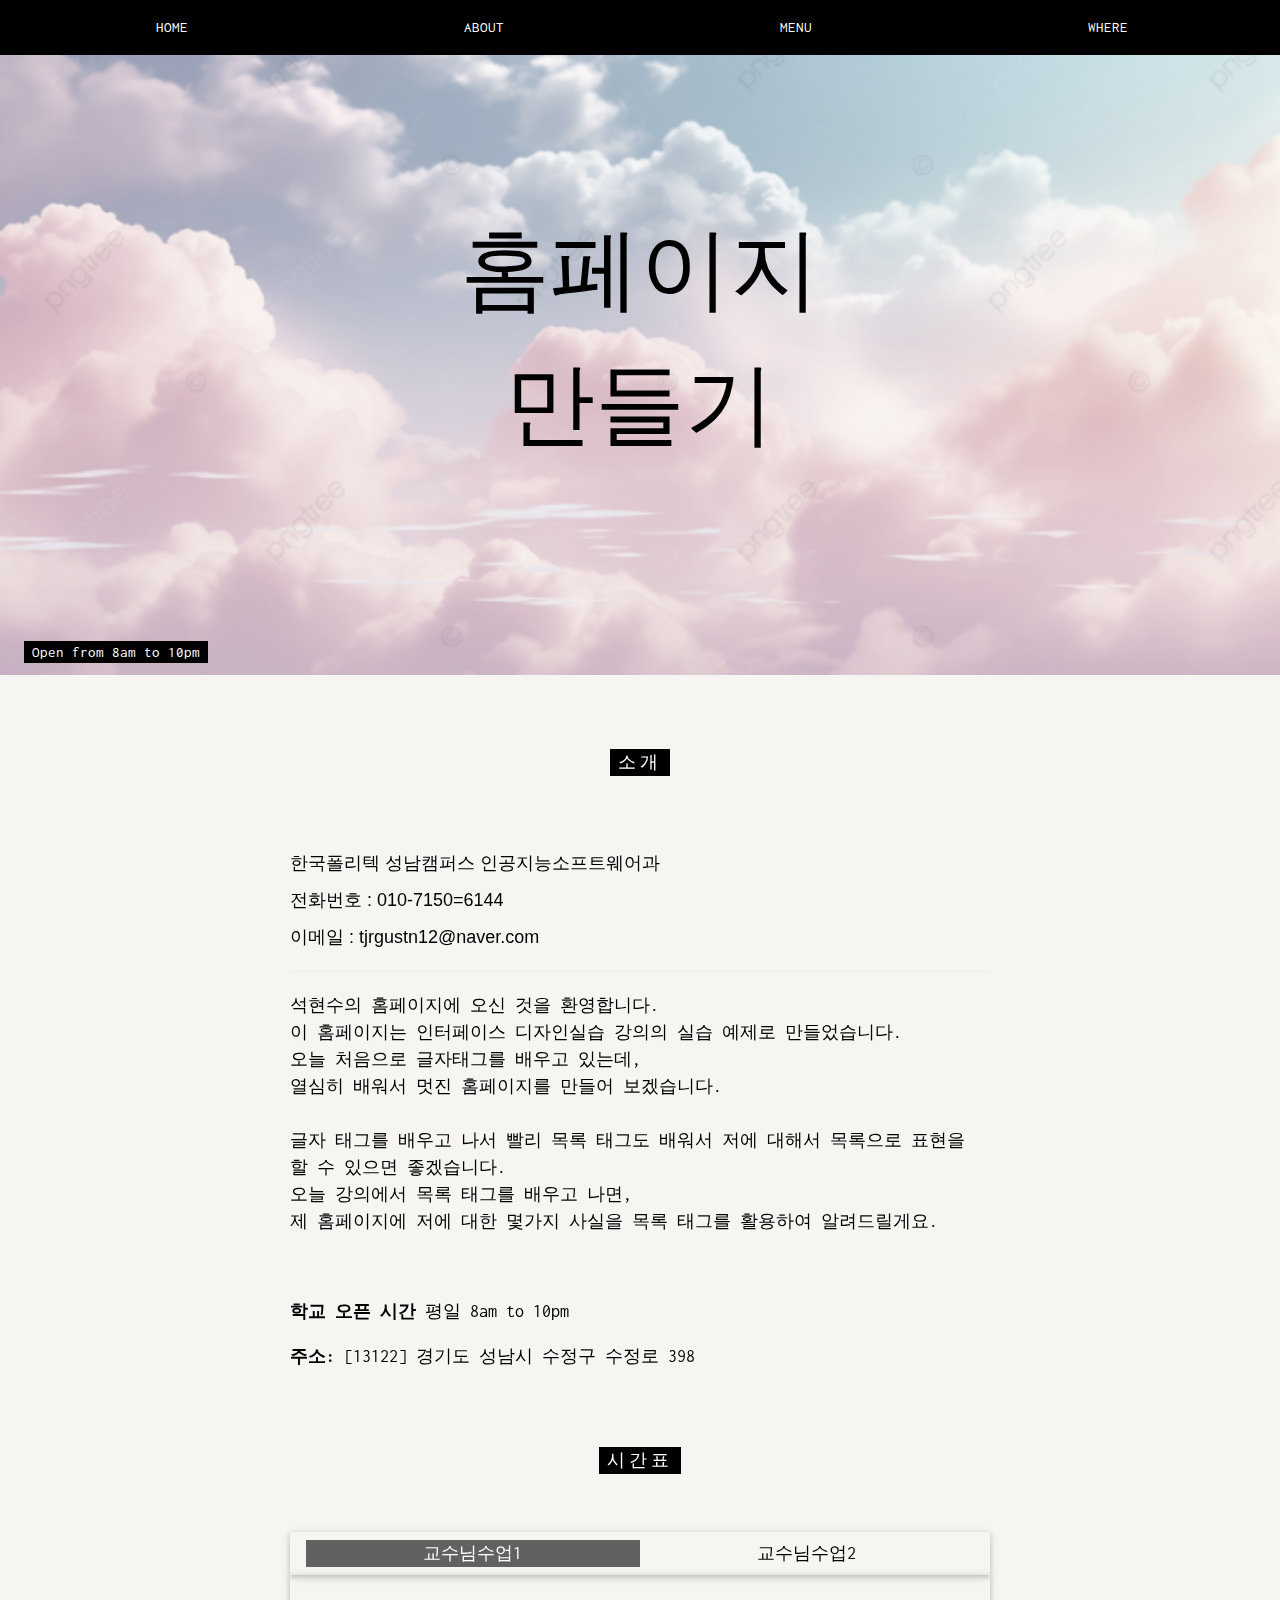
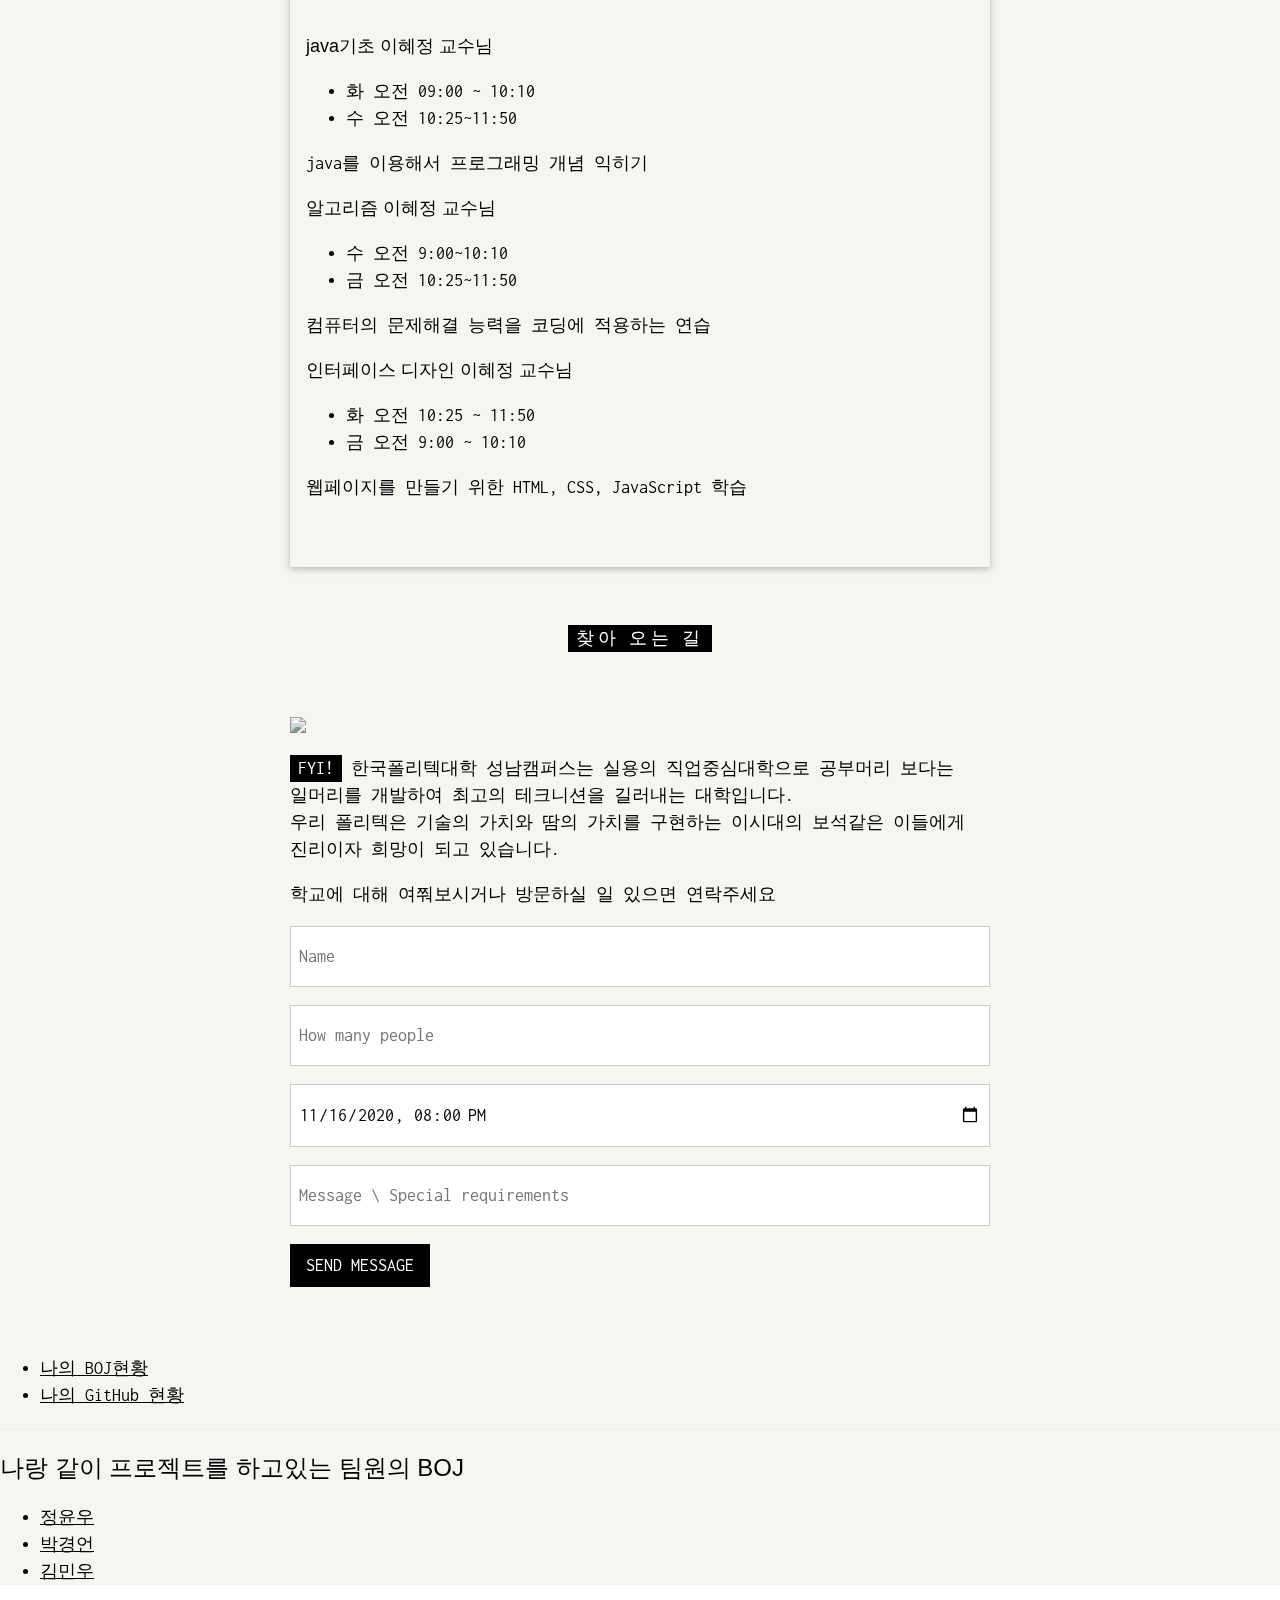
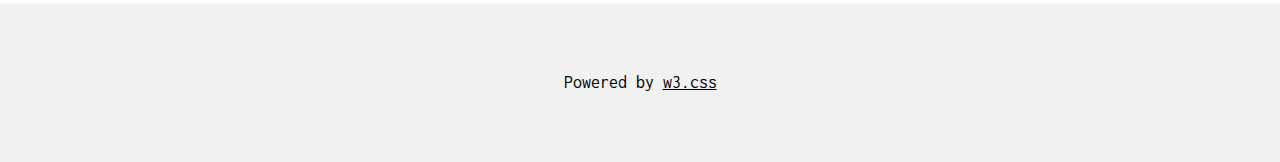
==== tem.html @ 66353719 "Add files via upload" ====
<!DOCTYPE html>
<html>
<head>
<title>W3.CSS Template</title>
<meta charset="UTF-8">
<meta name="viewport" content="width=device-width, initial-scale=1">
<link rel="stylesheet" href="https://www.w3schools.com/w3css/4/w3.css">
<link rel="stylesheet" href="https://fonts.googleapis.com/css?family=Inconsolata">
<link rel="stylesheet" href="homepage01.css">
<style>
body, html {
  height: 100%;
  font-family: "Inconsolata", sans-serif;
}

.bgimg {
  background-position: center;
  background-size: cover;
  background-image: url("image03.png");
  min-height: 75%;
}

.menu {
  display: none;
}
</style>
</head>
<body>

<!-- Links (sit on top) -->
<div class="w3-top">
  <div class="w3-row w3-padding w3-black">
    <div class="w3-col s3">
      <a href="#" class="w3-button w3-block w3-black">HOME</a>
    </div>
    <div class="w3-col s3">
      <a href="#about" class="w3-button w3-block w3-black">ABOUT</a>
    </div>
    <div class="w3-col s3">
      <a href="#menu" class="w3-button w3-block w3-black">MENU</a>
    </div>
    <div class="w3-col s3">
      <a href="#where" class="w3-button w3-block w3-black">WHERE</a>
    </div>
  </div>
</div>

<!-- Header with image -->
<header class="bgimg w3-display-container w3-grayscale-min" id="home">
  <div class="w3-display-bottomleft w3-center w3-padding-large w3-hide-small">
    <span class="w3-tag">Open from 8am to 10pm</span>
  </div>
  <div class="w3-display-middle w3-center">
    <span class="w3-text-black" style="font-size:90px">홈페이지<br>만들기</span>
  </div>
  <div class="w3-display-bottomright w3-center w3-padding-large">
  </div>
</header>

<!-- Add a background color and large text to the whole page -->
<div class="w3-sand w3-grayscale w3-large">

<!-- About Container -->
<div class="w3-container" id="about">
  <div class="w3-content" style="max-width:700px">
    <h5 class="w3-center w3-padding-64"><span class="w3-tag w3-wide">소개
    </span></h5>
    <h5>
        한국폴리텍 성남캠퍼스 인공지능소프트웨어과
    </h5>
    <h5>
        전화번호 : 010-7150=6144
    </h5>
    <h5>
        이메일 : tjrgustn12@naver.com
    </h5>
    <hr>
    <p>

        석현수의 홈페이지에 오신 것을 환영합니다. <br>이 홈페이지는 인터페이스 디자인실습 강의의 실습 예제로 만들었습니다.
        <br>오늘 처음으로 글자태그를 배우고 있는데, <br>열심히 배워서 멋진 홈페이지를 만들어 보겠습니다.<br>
        <br>

        글자 태그를 배우고 나서 빨리 목록 태그도 배워서 저에 대해서 목록으로 표현을 할 수 있으면 좋겠습니다. <br>
        오늘 강의에서 목록 태그를 배우고 나면,<br> 제 홈페이지에 저에 대한 몇가지 사실을 목록 태그를 활용하여 알려드릴게요.
    </p>
    <img style="width:100%;max-width:1000px" class="w3-margin-top">
    <p><strong>학교 오픈 시간</strong> 평일 8am to 10pm  </p>
    <p><strong>주소:</strong> [13122] 경기도 성남시 수정구 수정로 398</p>
  </div>
</div>

<!-- Menu Container -->
<div class="w3-container" id="menu">
  <div class="w3-content" style="max-width:700px">
 
    <h5 class="w3-center w3-padding-48"><span class="w3-tag w3-wide">시간표</span></h5>
  
    <div class="w3-row w3-center w3-card w3-padding">
      <a href="javascript:void(0)" onclick="openMenu(event, 'Eat');" id="myLink">
        <div class="w3-col s6 tablink">교수님수업1</div>
      </a>
      <a href="javascript:void(0)" onclick="openMenu(event, 'Drinks');">
        <div class="w3-col s6 tablink">교수님수업2</div>
      </a>
    </div>

    <div id="Eat" class="w3-container menu w3-padding-48 w3-card">
      <h5>java기초 이혜정 교수님</h5>
      <ul>
        <li> 화 오전 09:00 ~ 10:10</li>
        <li> 수 오전 10:25~11:50</li>
    </ul>
        java를 이용해서 프로그래밍 개념 익히기
    </td>
    <p>

      <h5>알고리즘 이혜정 교수님</h5>
      <ul>
        <li>수 오전 9:00~10:10</li>
        <li>금 오전 10:25~11:50</li>
    </ul>
        컴퓨터의 문제해결 능력을 코딩에 적용하는 연습
    </td>

    <p>
    
      <h5>인터페이스 디자인 이혜정 교수님</h5>
      <ul>
                            <li>화 오전 10:25 ~ 11:50</li>
                            <li>금 오전 9:00 ~ 10:10</li>
                        </ul>
                        
                        웹페이지를 만들기 위한 HTML, CSS, JavaScript 학습
                    </td>
                    <p>
    
    </div>

    <div id="Drinks" class="w3-container menu w3-padding-48 w3-card">
      <h5>기초통계 이효재 교수님</h5>
      <ul>
        <li>월 오전 9:00~11:50</li>
    </ul>
    <td>R 프로그래밍을 통한 기본 통계 학습</td>
    <p>
      <h5>발명과창업 이효재 교수님</h5>
      <ul>
        <li>수 오후 12:50~2:40</li>
    </ul>
    <td>ICT맨토링과 프로젝트 통한 수업</td>
    <p>

      <h5>데이터베이스 팽성권 교수님</h5>
      <ul>
        <li>화 오후12:50~3:40</li>
    </ul>
    <td>oracle 프로그램을 통해 데이터베이스 학습</td>
    <p>
    
      <h5>컴퓨터구조(+운영체제) 김형오 교수님</h5>
      <ul>
        <li>목 오전9:00~11:50</li>
    </ul>
    <td>컴퓨터 구조의 학습과 운영체제 학습</td>
    <p>
      <h5>산업안전관리(정보보안) 이현순 교수님</h5>
      <ul>
        <li>목 오후12:50~2:40</li>
    </ul>
    <td>정보보안에 관련한 전반적인 내용 학습</td>
    <p>

    <h5>교양 영어</h5>
    <ul>
         <li>수 오후2:50~4:40</li>
         </ul>
         <td>영어표현법</td>

</div> 
  </div>
</div>

<!-- Contact/Area Container -->
<div class="w3-container" id="where" style="padding-bottom:32px;">
  <div class="w3-content" style="max-width:700px">
    <h5 class="w3-center w3-padding-48"><span class="w3-tag w3-wide">찾아 오는 길 </span></h5>
    <img src="image.png" class="w3-image" style="width:100%">
    <p><span class="w3-tag">FYI!</span> 한국폴리텍대학 성남캠퍼스는 실용의 직업중심대학으로 공부머리 보다는 <br>일머리를 개발하여 최고의 테크니션을 길러내는 대학입니다. <br>
         우리 폴리텍은 기술의 가치와 땀의 가치를 구현하는 이시대의 보석같은 이들에게 진리이자 희망이 되고 있습니다.</p>
    <p>학교에 대해 여쭤보시거나 방문하실 일 있으면 연락주세요</p>
    <form action="/action_page.php" target="_blank">
      <p><input class="w3-input w3-padding-16 w3-border" type="text" placeholder="Name" required name="Name"></p>
      <p><input class="w3-input w3-padding-16 w3-border" type="number" placeholder="How many people" required name="People"></p>
      <p><input class="w3-input w3-padding-16 w3-border" type="datetime-local" placeholder="Date and time" required name="date" value="2020-11-16T20:00"></p>
      <p><input class="w3-input w3-padding-16 w3-border" type="text" placeholder="Message \ Special requirements" required name="Message"></p>
      <p><button class="w3-button w3-black" type="submit">SEND MESSAGE</button></p>
    </form>
  </div>
</div>

<div id="project">
    <ul>
        <li><a href="https://www.acmicpc.net/group/workbook/19274" target="_blank" title="나의 BOJ현황">
            나의 BOJ현황</a></li>
        <li><a href="https://github.com/D24gustn/D24gustn.github.io" target="_blank" title="나의 GitHub현황">나의 GitHub 현황</a></li>
    </ul>

    <hr>

    <h3>나랑 같이 프로젝트를 하고있는 팀원의 BOJ</h3>
    <ul>
        <li><a href="https://www.acmicpc.net/user/ch830ok" target="_blank" title="팀원의 BOJ현황">정윤우</a></li>
        <li><a href="https://www.acmicpc.net/user/andwave" target="_blank" title="팀원의 BOJ현황">박경언</a></li>
        <li><a href="https://www.acmicpc.net/user/alsdn9145" target="_blank" title="팀원의 BOJ현황">김민우</a></li>
    </ul>
</div>

<!-- End page content -->
</div>

<!-- Footer -->
<footer class="w3-center w3-light-grey w3-padding-48 w3-large">
  <p>Powered by <a href="https://www.w3schools.com/w3css/default.asp" title="W3.CSS" target="_blank" class="w3-hover-text-green">w3.css</a></p>
</footer>


<script>
// Tabbed Menu
function openMenu(evt, menuName) {
  var i, x, tablinks;
  x = document.getElementsByClassName("menu");
  for (i = 0; i < x.length; i++) {
    x[i].style.display = "none";
  }
  tablinks = document.getElementsByClassName("tablink");
  for (i = 0; i < x.length; i++) {
    tablinks[i].className = tablinks[i].className.replace(" w3-dark-grey", "");
  }
  document.getElementById(menuName).style.display = "block";
  evt.currentTarget.firstElementChild.className += " w3-dark-grey";
}
document.getElementById("myLink").click();
</script>

</body>
</html>
---- homepage01.css ----
@media screen and (min-width:960px){
    .container{
        display: grid;
        background-color: lightblue;
        grid-template-columns:auto auto auto;
        grid-template-rows: 10% 10% auto;
        
        grid-template-areas: 
        "header header header"
        "nav nav nav"
        "intro study project";
    }
    header{
        text-align: center;
        grid-area: header;
    }
    nav{
        text-align: center;
        grid-area: nav;

    }
    .anchor{
        display: inline-block;
    }
    
    #intro{
        grid-area: intro;
        grid-column-start: 1;
        grid-column-end: 2;
    }
    
    #study{
        grid-area:study;
        grid-column-start: 2;
        grid-column-end: 3;
    }
    
    #project{
        grid-area: project;
        grid-column-start: 3;
        grid-column-end: 4;
    }
    section{
        display: grid;
    }
}

/*tablet screen*/
@media screen and (min-width:641px) and (max-width:959px){
    .container{
        display: grid;
        background-color: ghostwhite;
        grid-template-columns:auto auto;
        grid-template-rows: 10% 10% 30% auto;
        text-align: center;
        grid-template-areas: 
        "header header "
        "nav nav "
        "intro intro "
        "study project";
    }
    header{
        text-align: center;
        
        grid-area: header;
    }
    nav{
        text-align: center;
        
        grid-area: nav;

    }
    .anchor{
        display: inline-block;
    }
    
    #intro{
        grid-area: intro;
        grid-column-start: 1;
        grid-column-end: 3;
        grid-row-start: 3;
        grid-row-end: 4;
    }
    
    #study{
        grid-area:study;
        grid-column-start: 1;
        grid-column-end: 2;
        grid-row-start: 4;
        grid-row-end: 5;
    }
    
    #project{
        grid-area: project;
        grid-column-start: 2;
        grid-column-end: 3;
        grid-row-start: 4;
        grid-row-end: 5;
    }
    section{
        display: grid;
    }
}

/*phone screen*/
@media screen and (max-width:640px){
    .container{
        display: grid;
        background-color: rgb(238, 180, 56);
        grid-template-columns:auto;
        grid-template-rows: 10% 10% 30% 40% 10%;
        text-align: center;
        grid-template-areas: 
        "header"
        "nav"
        "intro"
        "study"
        "project";
    }
    header{
        text-align: center;
        
        grid-area: header;
    }
    nav{
        text-align: center;
        
        grid-area: nav;

    }
    .anchor{
        display: inline-block;
    }
    
    #intro{
        grid-area: intro;
        grid-row-start: 3;
        grid-row-end: 4;
    }
    
    #study{
        grid-area:study;
        grid-row-start: 4;
        grid-row-end: 5;
    }
    
    #project{
        grid-area: project;
        grid-row-start: 5;
        grid-row-end: 6;
    }
    section{
        display: grid;
    }
}
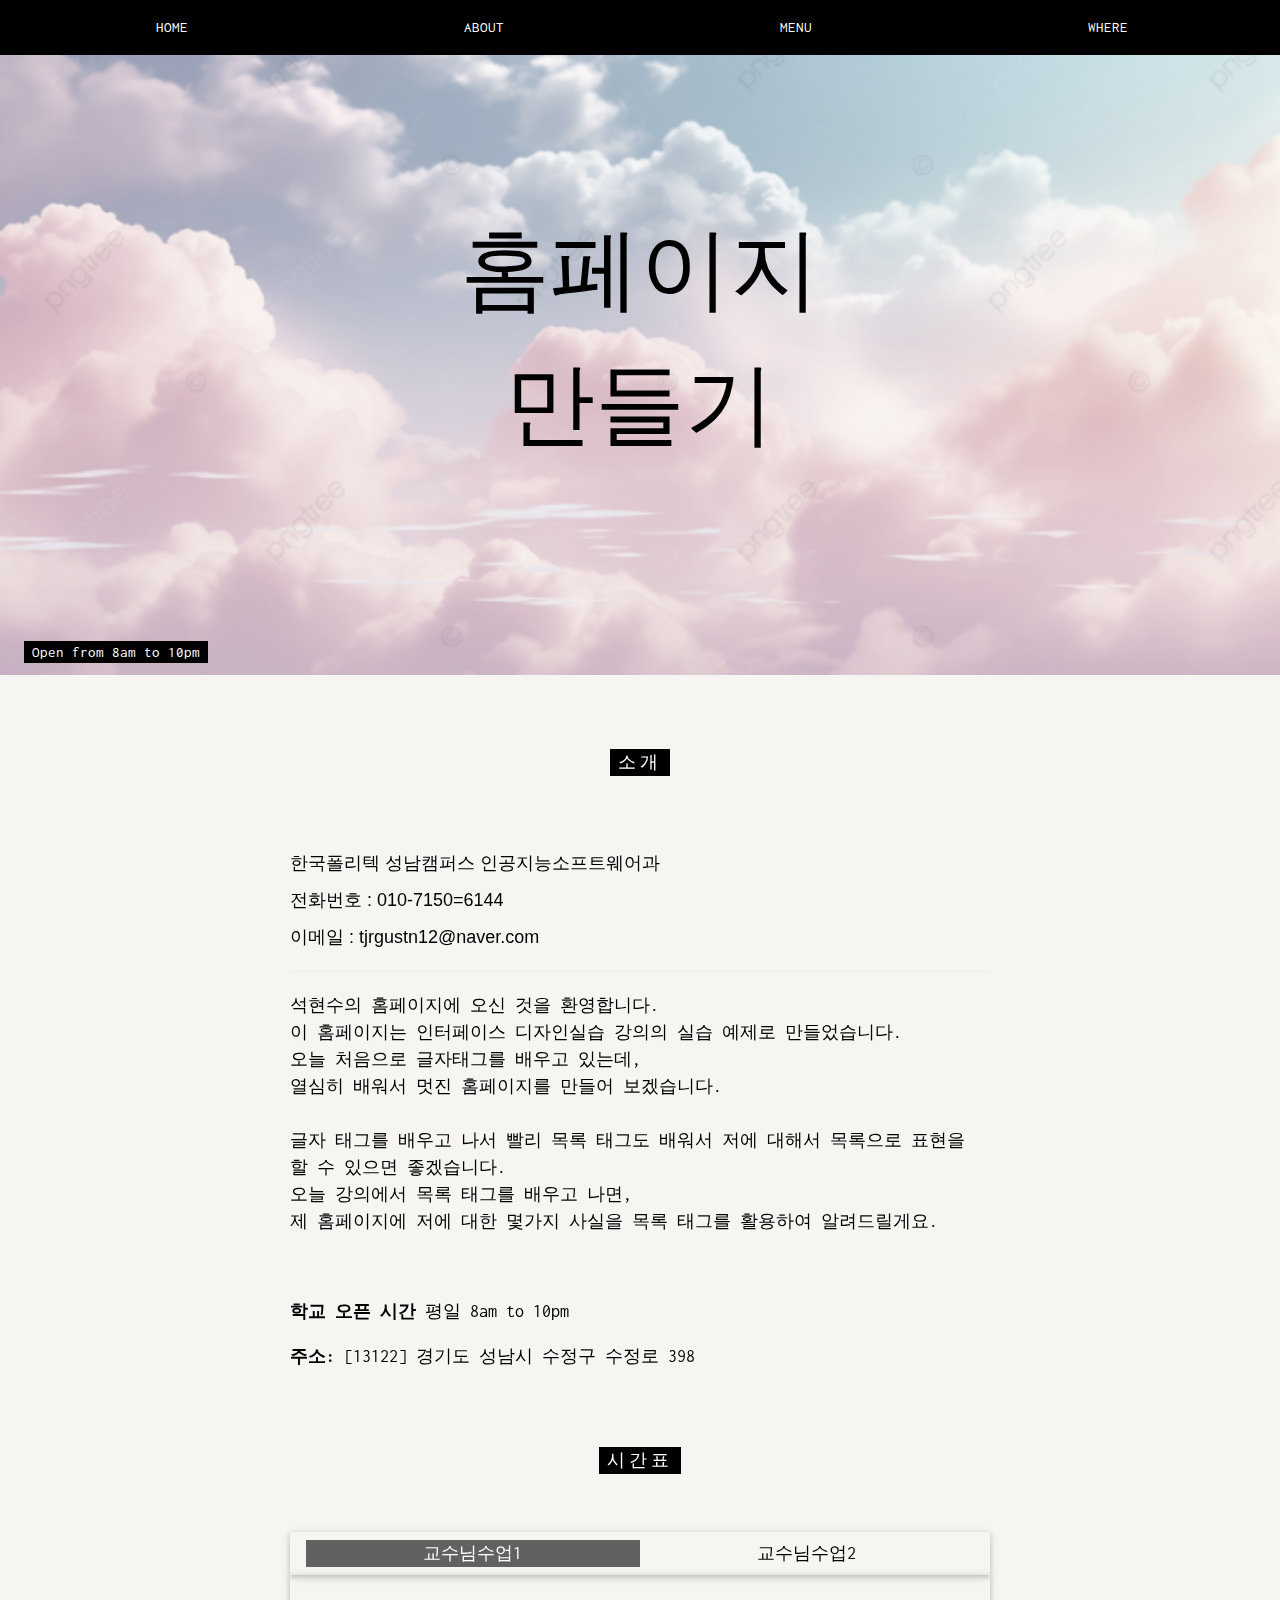
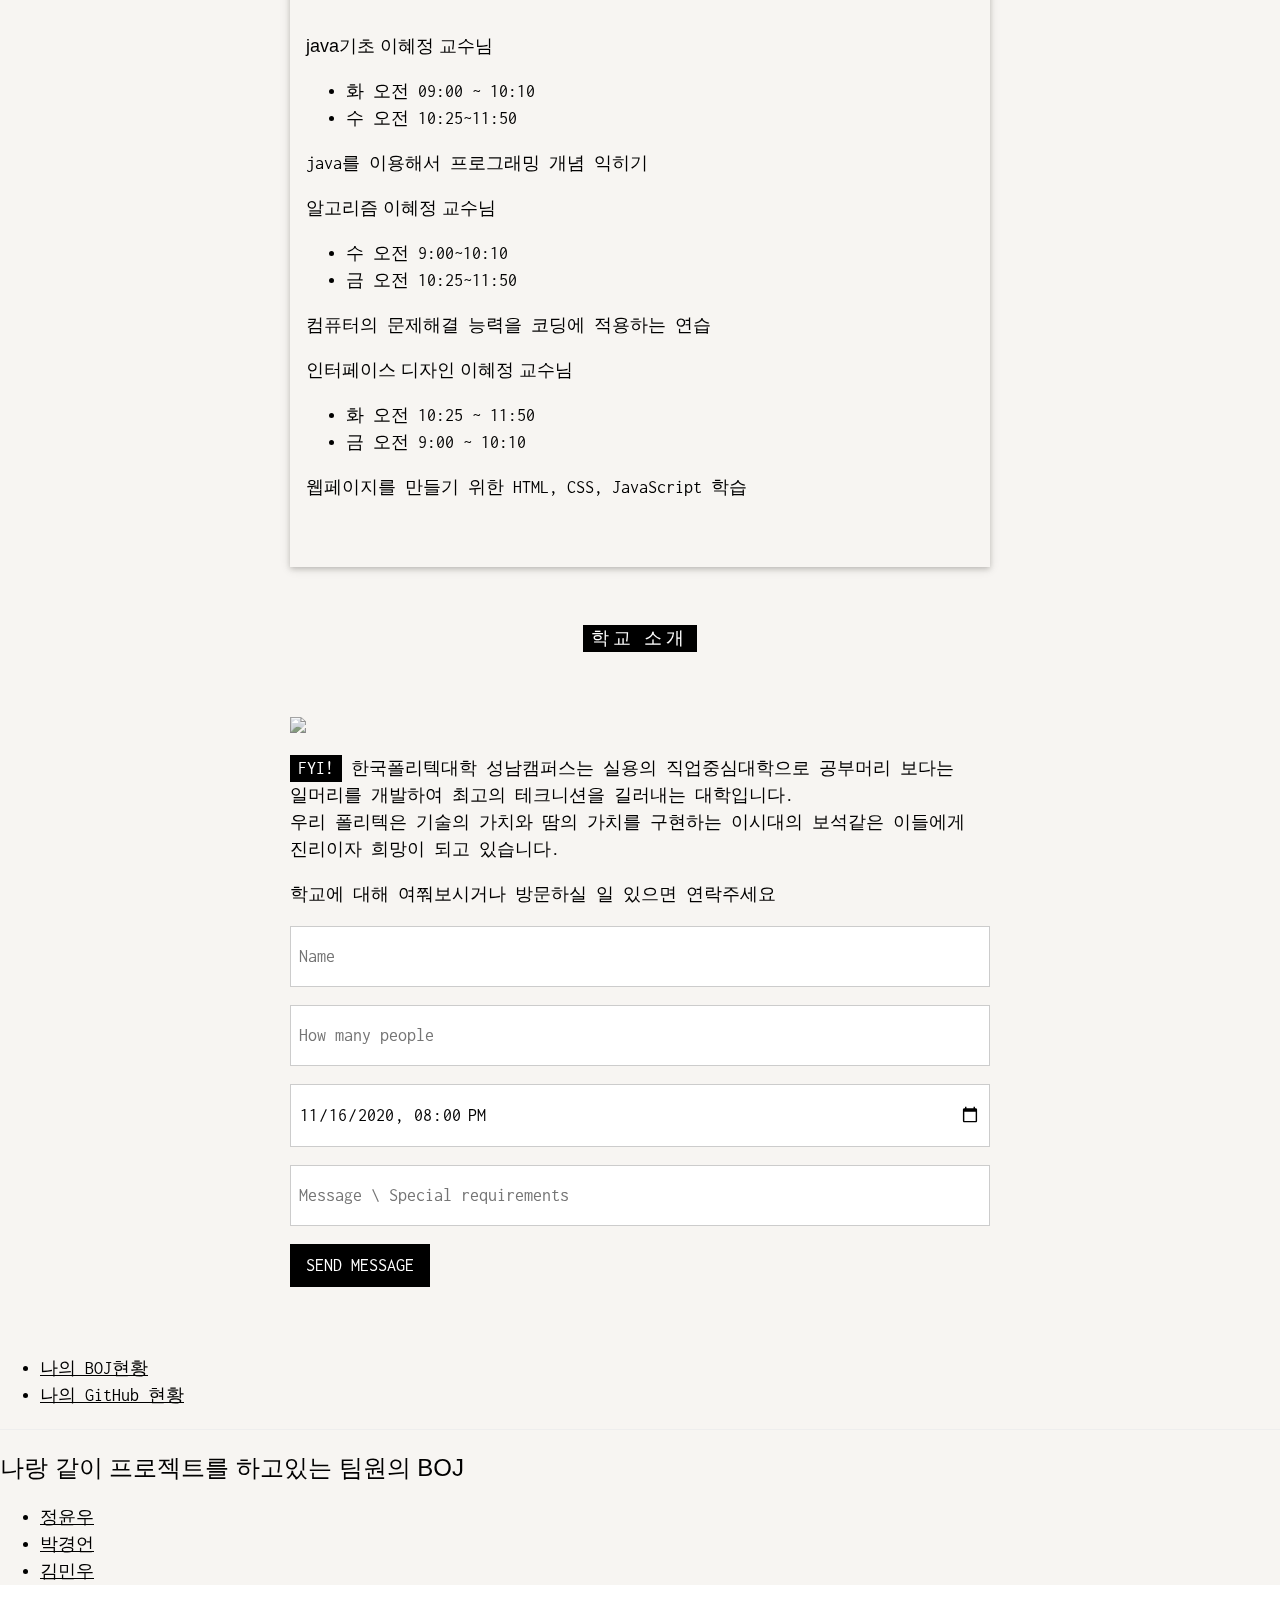
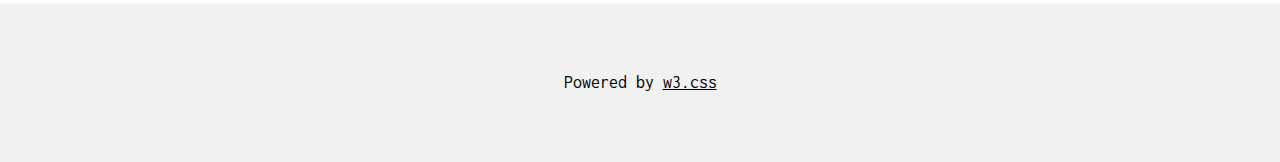
==== commit 7a5f6f9b: "Add files via upload" ====
--- a/tem.html
+++ b/tem.html
@@ -184,7 +184,7 @@
 <!-- Contact/Area Container -->
 <div class="w3-container" id="where" style="padding-bottom:32px;">
   <div class="w3-content" style="max-width:700px">
-    <h5 class="w3-center w3-padding-48"><span class="w3-tag w3-wide">찾아 오는 길 </span></h5>
+    <h5 class="w3-center w3-padding-48"><span class="w3-tag w3-wide">학교 소개 </span></h5>
     <img src="image.png" class="w3-image" style="width:100%">
     <p><span class="w3-tag">FYI!</span> 한국폴리텍대학 성남캠퍼스는 실용의 직업중심대학으로 공부머리 보다는 <br>일머리를 개발하여 최고의 테크니션을 길러내는 대학입니다. <br>
          우리 폴리텍은 기술의 가치와 땀의 가치를 구현하는 이시대의 보석같은 이들에게 진리이자 희망이 되고 있습니다.</p>
